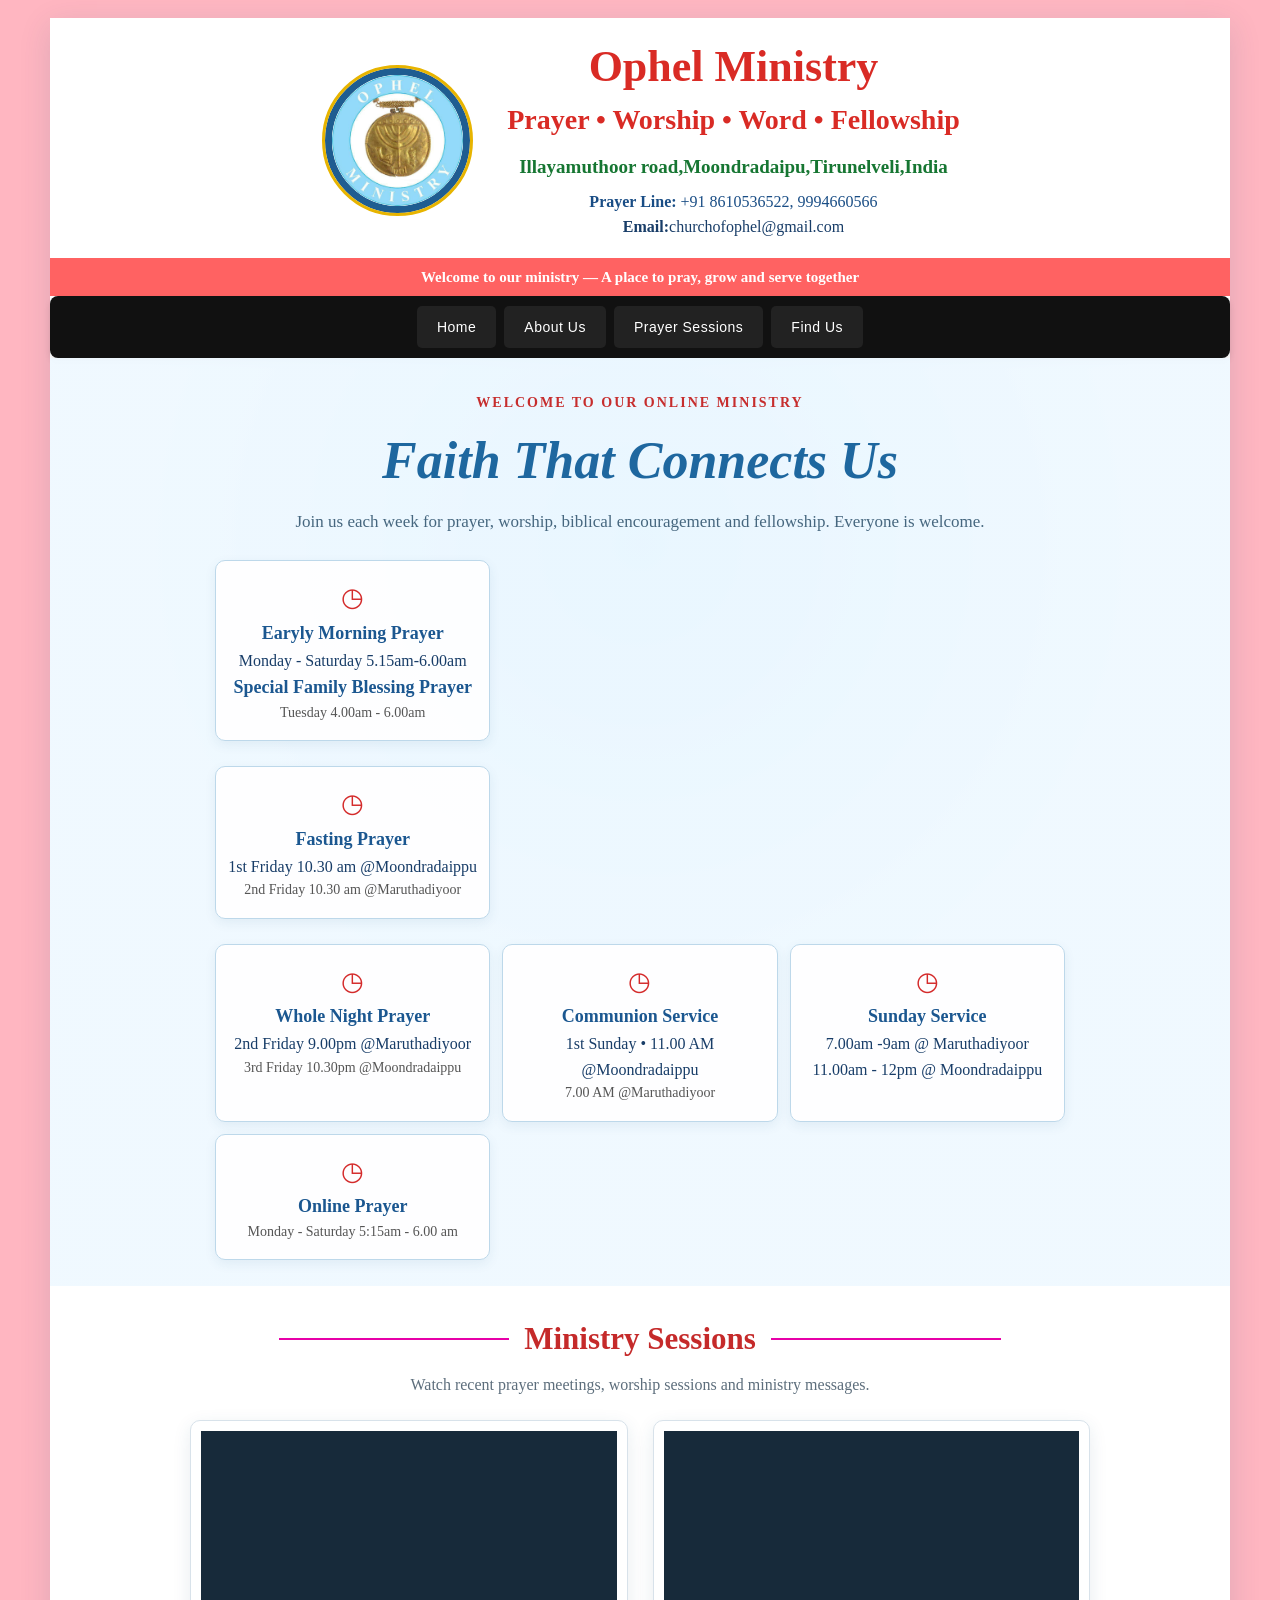
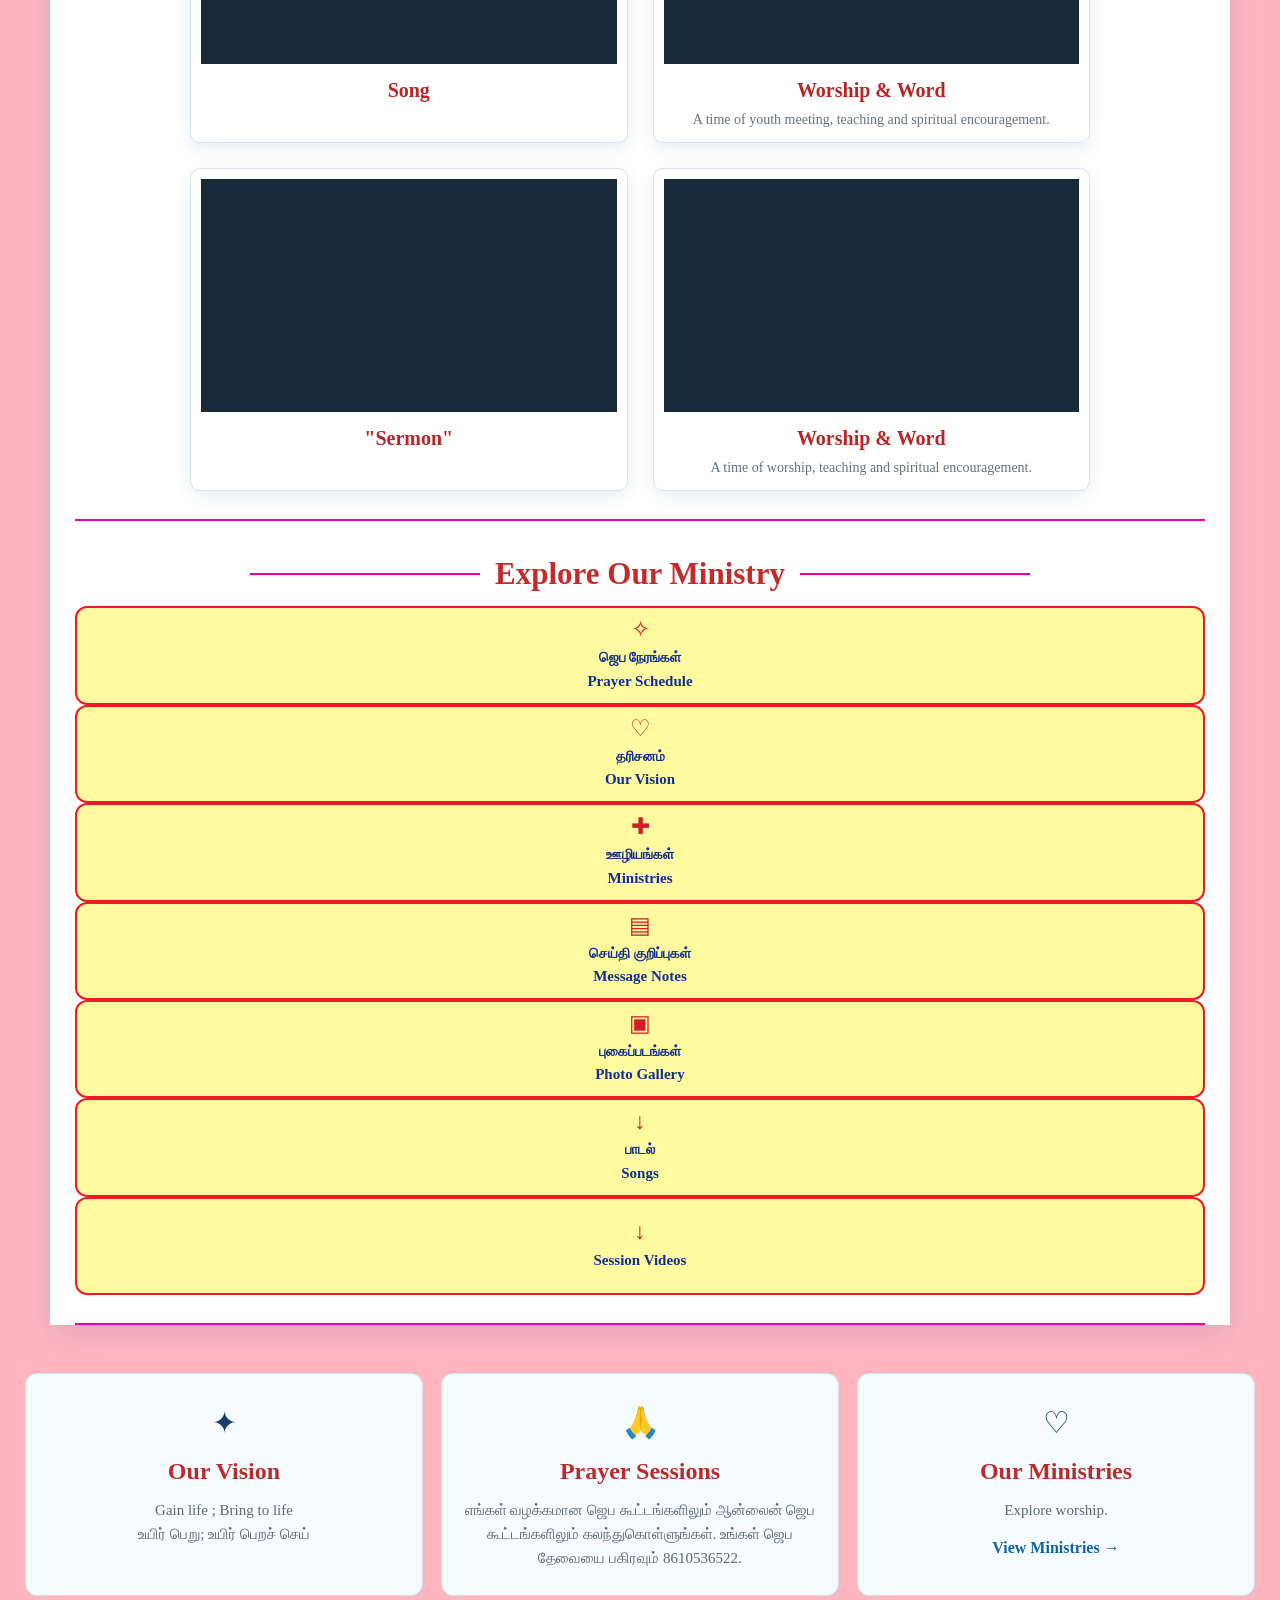
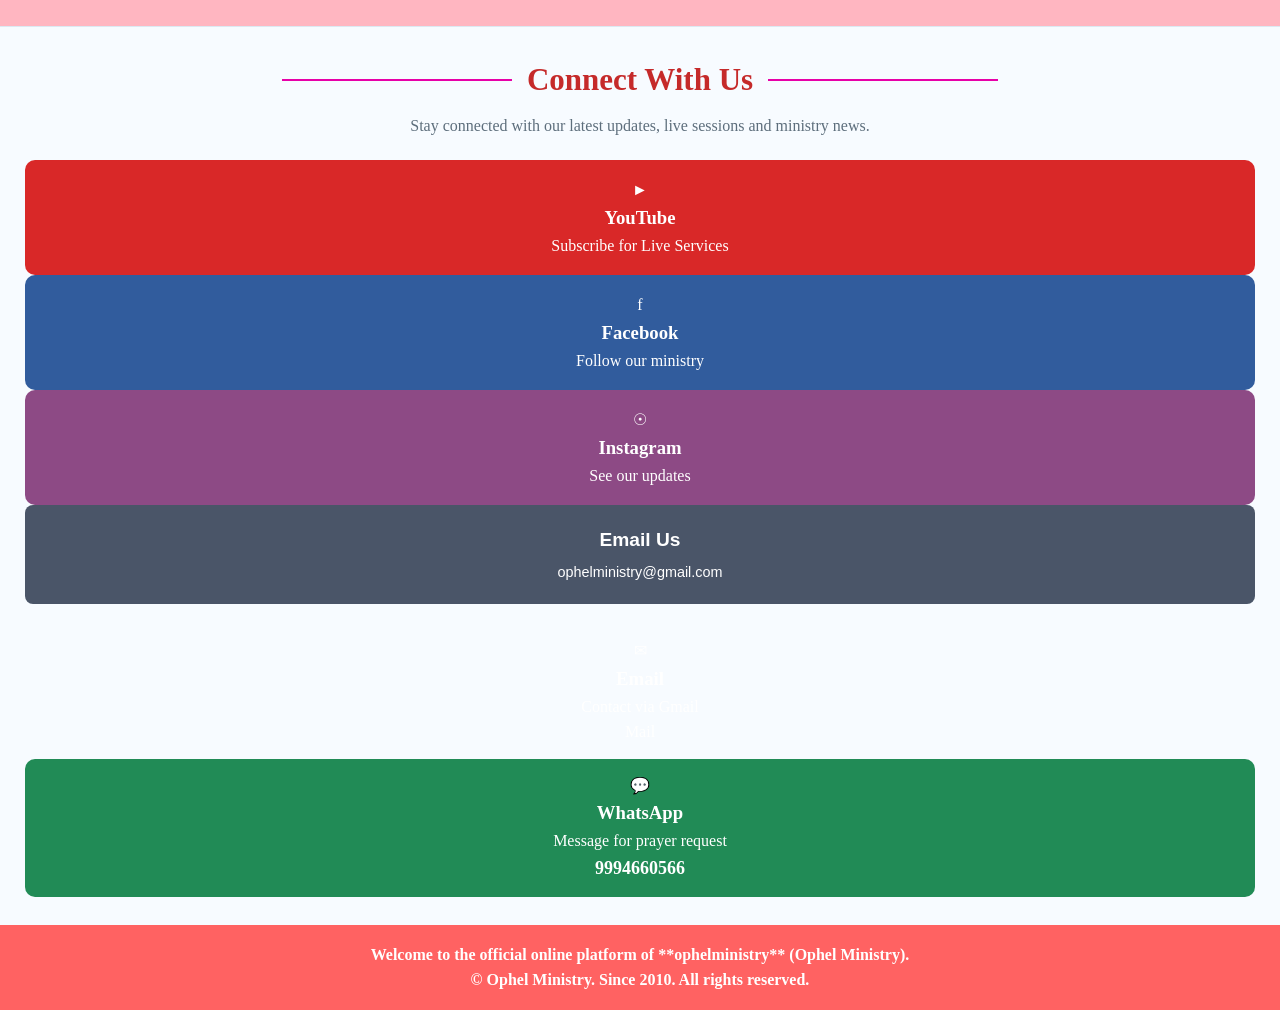
==== index.html @ d1f29869 "Update index.html" ====
<!DOCTYPE html>
<html lang="en">
  <head>
    <meta charset="UTF-8">
    <meta name="viewport" content="width=device-width, initial-scale=1.0">
    
    <!-- 1. The Search Title: Put your exact keywords here -->
    <title>Ophel Ministry </title>
    
    <!-- 2. The Description: Write out your keywords naturally for Google to read -->
    <meta name="description" content="Welcome to Ophel Ministry (ophelministry). Join our live prayer sessions, worship, and fellowship online or at Moondradaippu and Maruthadiyoor.">
    
    <!-- 3. The Target Keywords: Include all common search variations -->
    <meta name="keywords" content="ophelministry, ophel ministry, ophel-ministry, ophel church, moondradaippu prayer, maruthadiyoor church">
    
    <!-- Keep your original Google verification tag right here -->
    <meta name="google-site-verification" content="kRrOA31pUxFtUrR9cibhkzBXQK8uBaLMUB5Ua1nHGP4" />

  <link rel="stylesheet" href="style.css">
</head>

<body>
  <div class="site">

    <!-- HEADER -->
    <header class="header">
      <div class="brand-area">
     <div class="logo-wrap">
<a href="index.html">
    <img src="logo.jpg" alt="Ophel Ministry Logo" class="logo-img">
  </a>
</div>



        <div class="church-info">
          <h1>Ophel Ministry</h1>
          <h2>Prayer • Worship • Word • Fellowship</h2>
          <p class="address">Illayamuthoor road,Moondradaipu,Tirunelveli,India</p>
          <p class="contact">
            <strong>Prayer Line:</strong> +91 8610536522, 9994660566
            <p><strong>Email:</strong>churchofophel@gmail.com
          </p>
        </div>
      </div>

      <div class="welcome-bar">
        Welcome to our ministry — A place to pray, grow and serve together
      </div>
    </header>

    <!-- HERO -->
    <main>
      <nav style="display: flex; justify-content: center; align-items: center; background-color: #111; padding: 10px 0; border-radius: 8px; font-family: 'Segoe UI', Arial, sans-serif; box-shadow: 0 4px 6px rgba(0,0,0,0.1); flex-wrap: wrap; gap: 8px;">
    <a href="index.html" style="color: #fff; text-decoration: none; padding: 10px 20px; font-weight: 6px; border-radius: 5px; background-color: #222; transition: background 0.3s; font-size: 14px; letter-spacing: 0.5px;">Home</a>
    <a href="About.html" style="color: #fff; text-decoration: none; padding: 10px 20px; font-weight: 6px; border-radius: 5px; background-color: #222; transition: background 0.3s; font-size: 14px; letter-spacing: 0.5px;">About Us</a>
    <a href="prayer.html" style="color: #fff; text-decoration: none; padding: 10px 20px; font-weight: 6px; border-radius: 5px; background-color: #222; transition: background 0.3s; font-size: 14px; letter-spacing: 0.5px;">Prayer Sessions</a>
    <a href="Findus.html" style="color: #fff; text-decoration: none; padding: 10px 20px; font-weight: 6px; border-radius: 5px; background-color: #222; transition: background 0.3s; font-size: 14px; letter-spacing: 0.5px;">Find Us </a>
    
    
</nav>

      <section class="hero">
        <div class="hero-content">
          <p class="eyebrow">WELCOME TO OUR ONLINE MINISTRY</p>
          <h2>Faith That Connects Us</h2>
          <p>
            Join us each week for prayer, worship, biblical encouragement
            and fellowship. Everyone is welcome.
          </p>

          <div class="service-times" id="times">
            <div class="service-card">
              <span class="service-icon">◷</span>
              <strong>Earyly Morning Prayer</strong>
              <span>Monday - Saturday 5.15am-6.00am</span>
              <strong>Special Family Blessing Prayer</strong>
              <span>Tuesday 4.00am - 6.00am</span></div></div>
              <div class="service-times">
            <div class="service-card">
              <span class="service-icon">◷</span>
           <strong>Fasting Prayer</strong>
              <span>1st Friday 10.30 am @Moondradaippu</span>
              <span>2nd Friday 10.30 am @Maruthadiyoor</span></div></div>
            <div class="service-times">
            <div class="service-card">
              <span class="service-icon">◷</span>  
              <strong>Whole Night Prayer</strong><span>2nd Friday 9.00pm @Maruthadiyoor</span>
                <span>3rd Friday 10.30pm @Moondradaippu</span>
            </div>
            <div class="service-card">
              <span class="service-icon">◷</span>
              <strong>Communion Service </strong>
               <span>1st Sunday • 11.00  AM @Moondradaippu</span>
              <span> 7.00 AM @Maruthadiyoor</span>
            </div>
            <div class="service-card">
              <span class="service-icon">◷</span>
            <strong>Sunday Service </strong>
            <span>7.00am -9am @ Maruthadiyoor</span>
              <span>11.00am - 12pm @ Moondradaippu</span>
            <span class="service-icon"></span></div>

            <div class="service-card">
              <span class="service-icon">◷</span>
              <strong>Online Prayer</strong>
              <span>Monday - Saturday 5:15am - 6.00 am</span>
            </div>
          </div>
        </div>
      </section>

   <!--   
      <section class="feature-banner">
        <!-- Replace this box with your ministry banner/image -->
       <!-- <div class="banner-placeholder">
          <span>MINISTRY BANNER</span>
          <small>Licensed</small>
        </div>
      </section> 
    -->

   
<!-- VIDEO SECTION -->
<section class="section-block">
  <div class="section-heading">
    <span></span>
    <h2>Ministry Sessions</h2>
    <span></span>
  </div>

  <p class="section-intro">
    Watch recent prayer meetings, worship sessions and ministry messages.
  </p>

  <div class="video-grid">
        <article class="video-card">
      <div class="video-frame">
        <iframe width="560" height="315" src="https://www.youtube.com/embed/I3Rig-E8Qxo?si=de5Vy7xNCj0a4Quz" 
          title="YouTube video player" frameborder="0" allow="accelerometer; autoplay; clipboard-write; encrypted-media; gyroscope; picture-in-picture; web-share" 
          referrerpolicy="strict-origin-when-cross-origin"
          allowfullscreen>
    
          </iframe>
      </div>

     <h3>Song </h3>
        </article>
    <!-- VIDEO 1 (Placeholder) -->
  <!--  <article class="video-card">
      <div class="video-frame">
        <iframe
          src="https://www.youtube.com/embed/YOUR_VIDEO_ID_1"
          title="Latest Ministry Session"
          loading="lazy"
          allowfullscreen>
        </iframe>
      </div>
      <h3>Weekly Prayer Gathering</h3>
      <p>Watch the latest prayer and encouragement session.</p>
    </article>-->

    <!-- VIDEO 2 (YOUR SPECIFIC YOUTUBE VIDEO) -->
    <article class="video-card">
      <div class="video-frame">
        <iframe 
          src="https://www.youtube.com/embed/grsZUTeeQ48?si=Jx1pDRAHjArPvoT3"
          title="YouTube video player" 
          allow="accelerometer; autoplay; clipboard-write; encrypted-media; gyroscope; picture-in-picture; web-share" 
          referrerpolicy="strict-origin-when-cross-origin" 
          loading="lazy"
          allowfullscreen>
        </iframe>
      </div>
      <h3>Worship &amp; Word</h3>
      <p>A time of youth meeting, teaching and spiritual encouragement.</p>
    </article>
    <article class="video-card">
      <div class="video-frame">
        <iframe width="560" height="315" src="https://www.youtube.com/embed/RNi7v7Rjk0A?si=PXgkWeDAUR2raLsn" 
          title="YouTube video player" frameborder="0" allow="accelerometer; autoplay; clipboard-write; encrypted-media; gyroscope; picture-in-picture; web-share" 
          referrerpolicy="strict-origin-when-cross-origin" 
          allowfullscreen>
          
      </iframe>
      </div>
      <h3>"Sermon"</h3>
    </article>

    <!-- VIDEO 3 (Placeholder) -->
    <article class="video-card">
      <div class="video-frame">
        <iframe
          src="https://www.youtube.com/embed/YOUR_VIDEO_ID_2"
          title="Worship and Word Session"
          loading="lazy"
          allowfullscreen>
        </iframe>
      </div>
      <h3>Worship &amp; Word</h3>
      <p>A time of worship, teaching and spiritual encouragement.</p>
    </article>

  </div> <!-- End of video-grid -->
</section>


      <!-- QUICK LINKS -->
      <section class="quick-links-section">
        <div class="section-heading">
          <span></span>
          <h2>Explore Our Ministry</h2>
          <span></span>
        </div>

       <!-- <div class="quick-links">
          <a href="#messages" class="quick-link">
            <span class="link-icon">✦</span>
            <span class="tamil">வாராந்திர செய்திகள்</span>
            <strong>Weekly Messages</strong>
          </a>-->

          <a href="#times" class="quick-link">
            <span class="link-icon">✧</span>
            <span class="tamil">ஜெப நேரங்கள்</span>
            <strong>Prayer Schedule</strong>
          </a>

          <a href="#vision" class="quick-link">
            <span class="link-icon">♡</span>
            <span class="tamil">தரிசனம்</span>
            <strong>Our Vision</strong>
          </a>

          <a href="#ministries" class="quick-link">
            <span class="link-icon">✚</span>
            <span class="tamil">ஊழியங்கள்</span>
            <strong>Ministries</strong>
          </a>

          <!--<a href="#testimonies" class="quick-link">
            <span class="link-icon">★</span>
            <span class="tamil">சாட்சிகள்</span>
            <strong>Testimonies</strong>
          </a>-->

          <a href="notes.html" class="quick-link">
            <span class="link-icon">▤</span>
            <span class="tamil">செய்தி குறிப்புகள்</span>
            <strong>Message Notes</strong>
          </a>

          <!--<a href="#outreach" class="quick-link">
            <span class="link-icon">◉</span>
            <span class="tamil">வெளிச்சேவை</span>
            <strong>Outreach</strong>
          </a>-->

          <a href="#gallery" class="quick-link">
            <span class="link-icon">▣</span>
            <span class="tamil">புகைப்படங்கள்</span>
            <strong>Photo Gallery</strong>
          </a>

          <a href="songs.html" class="quick-link">
            <span class="link-icon">↓</span>
            <span class="tamil">பாடல்</span>
            <strong>Songs </strong>
          </a>

          <a href="videos.html" class="quick-link">
            <span class="link-icon">↓</span>
            <span class="tamil"></span>
            <strong>Session Videos</strong>
          </a>
        </div>
      </section>

      <!-- INFORMATION CARDS -->
      <section class="info-grid">

        <article id="vision" class="info-card">
          <div class="info-icon">✦</div>
          <h2>Our Vision</h2>
          <p>
            Gain life ;
Bring to life
          </p>
          <p>உயிர் பெறு; உயிர் பெறச் செய் </p>
          <!--<a href="#contact">Learn More →</a>-->
        </article>

        <article id="prayer" class="info-card">
          <div class="info-icon">🙏</div>
          <h2>Prayer Sessions</h2>
          <p>
            எங்கள் வழக்கமான ஜெப கூட்டங்களிலும் ஆன்லைன் ஜெப கூட்டங்களிலும் கலந்துகொள்ளுங்கள். உங்கள் ஜெப தேவையை பகிரவும் 8610536522.
          </p>
         <!-- <a href="#contact">Send Prayer Request →</a>-->
        </article>

        <article id="ministries" class="info-card">
          <div class="info-icon">♡</div>
          <h2>Our Ministries</h2>
          <p>
            Explore worship.
          </p>
          <a href="#contact">View Ministries →</a>
        </article>

      </section>

      <!-- SOCIAL MEDIA -->
      <section class="social-section" id="contact">
        <div class="section-heading">
          <span></span>
          <h2>Connect With Us</h2>
          <span></span>
        </div>

        <p class="section-intro">
          Stay connected with our latest updates, live sessions and ministry news.
        </p>

       


  
        <!-- Gmail Button Block -->
<!--<div class="social-links">
 <!--  <tr>
  <td align="center" bgcolor="#EA4335" style="border-radius: 8px; padding: 12px 15px;">
    CHANGE YOUR EMAIL HERE inside the href="mailto:..." -->
   <!-- <a href="ophelministry@://gmail.com" target="_blank" rel="noopener"  class="social gmail" >
     <span></span>
      <strong>Gmail</strong>
      <small>Connect with our id: ophelminsitry@gmail.com</small> 
      -->
          <!-- Email Envelope Symbol -->
          
       <!--  <div style="display: flex; flex-direction: row; justify-content: center; align-items: center; gap: 20px; flex-wrap: wrap; margin: 20px auto; max-width: 10000px;">
     <div class="social-links">
     <a href="http://www.youtube.com/@ophelchurch5186/" target="_blank" rel="noopener" class="social youtube">
    <span>▶</span>
    <strong>YouTube</strong>
    <small>Subscribe for Live Services</small>
  </a>
</div>
            <div class="social-links">
          <a href="https://www.facebook.com/share/19MY8LEw22/" target="_blank" rel="noopener" class="social facebook">
            <span>f</span>
            <strong>Facebook</strong>
            <small>Follow our ministry</small>
          </a>
  </div>
            
  <div class="social-links">
          <a href="https://www.instagram.com/" target="_blank" rel="noopener" class="social instagram">
            <span>◎</span>
            <strong>Instagram</strong>
            <small>See our updates</small>
          </a>
  </div>
           <div class="socila-links">
           <a href="mailto:ophelministry@gmail.com" style="display: inline-flex; align-items: center; gap: 8px; background-color: #D14836; color: white; padding: 12px 25px; border-radius: 5px; text-decoration: none; font-weight: bold;">
    <i class="fa-solid fa-envelope"></i> Mail
</a>
           </div>

           <div class="social-links">
          <a href="https://wa.me/9994660566" target="_blank" rel="noopener" class="social whatsapp">
            <span>◉</span>
            <strong>WhatsApp</strong>
            <small>Message for prayer request with 9994660566</small>
          </a>
        </div>-->
           <!-- SOCIAL MEDIA SECTION -->
<section class="social-links-section">
  <div class="social-grid-container">

    <!-- YOUTUBE -->
    <a href="http://www.youtube.com/@ophelchurch5186/" target="_blank" rel="noopener" class="social youtube"> 
      <div class="social-icon">&#9658;</div> <!-- Or replace with an SVG / FontAwesome icon -->
      <h3>YouTube</h3>
      <p>Subscribe for Live Services</p>
    </a>

    <!-- FACEBOOK -->
    <a href="https://www.facebook.com/share/19MY8LEw22/" target="_blank"  rel="noopener" class="social facebook">
      <div class="social-icon">f</div>
      <h3>Facebook</h3>
      <p>Follow our ministry</p>
    </a>

    <!-- INSTAGRAM -->
   <a href="https://www.instagram.com/" target="_blank" rel="noopener" class="social instagram">
      <div class="social-icon">&#9737;</div>
      <h3>Instagram</h3>
      <p>See our updates</p>
    </a>

    <!-- GMAIL -->
    <a href="mailto:ophelministry@gmail.com" style="display: block; background-color: #4A5568; color: #FFFFFF; text-align: center; padding: 20px; border-radius: 8px; margin-bottom: 20px; text-decoration: none; font-family: sans-serif;">
    <div style="font-weight: bold; font-size: 1.2rem; margin-bottom: 5px;">Email Us</div>
    <div style="font-size: 0.9rem;">ophelministry@gmail.com</div>
</a>

    <a href="https://www.ophelministry@gmail.com"  target="_blank" rel="noopener" class="social gmail">
      <div class="social-icon">&#9993;</div>
      <h3>Email</h3>
      <p>Contact via Gmail</p>
      <i class="fa-solid fa-envelope"></i> Mail
    </a>

    <!-- WHATSAPP -->
    <a href="https://wa.me/9994660566" target="_blank" rel="noopener" class="social whatsapp">
      <div class="social-icon">&#128172;</div>
      <h3>WhatsApp</h3>
      <p>Message for prayer request<br><strong>9994660566</strong></p>
    </a>

  </div>
</section>

    <!-- Paste your Facebook button code here -->
    <!-- Paste your Instagram button code here -->
    <!-- Paste your WhatsApp button code here -->
</div>

   
    </a>
 

      </section>
      
        

    </main>
<footer class="footer">
    <p>Welcome to the official online platform of **ophelministry** (Ophel Ministry).</p>
    <p>&copy; Ophel Ministry. Since 2010. All rights reserved.</p>
</footer>

  </div>
</body>
</html>
---- style.css ----
/* =========================================
   OPHEL MINISTRY WEBSITE
   Responsive CSS
   ========================================= */

* {
  box-sizing: border-box;
  margin: 0;
  padding: 0;
}

html {
  scroll-behavior: smooth;
}

body {
  font-family: Georgia, "Times New Roman", serif;
  background:  #FFB6C1;
  color: #183d68;
  line-height: 1.6;
}

a {
  text-decoration: none;
}

.site {
  width: min(1180px, 96%);
  margin: 18px auto;
  background: #ffffff;
  box-shadow: 0 8px 30px rgba(25, 76, 120, 0.14);
}

/* ---------- HEADER ---------- */

.header {
  background: #fff;
}

.brand-area {
  display: flex;
  align-items: center;
  justify-content: center;
  gap: 32px;
  padding: 24px 30px 18px;
}

.logo-wrap {
  flex: 0 0 155px;
  display: flex;
  justify-content: center;
}

.logo-placeholder {
  width: 145px;
  height: 145px;
  border-radius: 50%;
  border: 7px solid #1f5d91;
  outline: 3px solid #e7b400;
  background: linear-gradient(145deg, #eaf7ff, #ffffff);
  display: flex;
  align-items: center;
  justify-content: center;
  text-align: center;
  color: #1f5d91;
  font-size: 21px;
  font-weight: bold;
  line-height: 1.1;
}
/* =========================================
   LOGO RESIZING AND SHAPING
   ========================================= */

.logo-img {
  width: 145px;
  height: 145px;
  border-radius: 50%;
  border: 7px solid #1f5d91;
  outline: 3px solid #e7b400;
  object-fit: cover;
  display: block;
}

/* Keeps it small and clean on mobile phones */
@media (max-width: 850px) {
  .logo-img {
    width: 115px;
    height: 115px;
    border-width: 5px;
  }
}


.church-info {
  text-align: center;
}

.church-info h1 {
  color: #d92b25;
  font-size: clamp(28px, 4vw, 44px);
  line-height: 1.15;
  margin-bottom: 5px;
}

.church-info h2 {
  color: #d92b25;
  font-size: clamp(19px, 2.4vw, 28px);
  margin-bottom: 10px;
}

.address {
  color: #167632;
  font-size: 19px;
  font-weight: bold;
}

.contact {
  color: #194d85;
  font-size: 16px;
  margin-top: 6px;
}

.separator {
  padding: 0 10px;
  color: #c22b2b;
}

.welcome-bar {
  background: #ff6262;
  color: white;
  text-align: center;
  font-weight: bold;
  padding: 7px 12px;
  font-size: 15px;
}

/* ---------- HERO ---------- */

.hero {
  background:
    linear-gradient(rgba(238, 248, 255, 0.90), rgba(238, 248, 255, 0.90)),
    radial-gradient(circle at 50% 20%, #b9e5ff, transparent 55%);
  padding: 34px 24px 26px;
  text-align: center;
}

.hero-content {
  max-width: 950px;
  margin: auto;
}

.eyebrow {
  color: #c62d2d;
  font-size: 14px;
  font-weight: bold;
  letter-spacing: 2px;
}

.hero h2 {
  color: #1e679f;
  font-size: clamp(32px, 5vw, 52px);
  font-style: italic;
  margin: 4px 0 6px;
}

.hero-content > p:not(.eyebrow) {
  max-width: 700px;
  margin: auto;
  color: #46677f;
  font-size: 17px;
}

.service-times {
  display: grid;
  grid-template-columns: repeat(3, 1fr);
  max-width: 850px;
  margin: 25px auto 0;
  gap: 12px;
}

.service-card {
  background: rgba(255, 255, 255, 0.92);
  border: 1px solid #bdd8ea;
  border-radius: 10px;
  padding: 16px 10px;
  box-shadow: 0 4px 12px rgba(34, 90, 130, 0.08);
}

.service-card span {
  display: block;
}

.service-card strong {
  display: block;
  color: #1b5790;
  font-size: 18px;
}

.service-card span:last-child {
  color: #555;
  font-size: 14px;
}

.service-icon {
  color: #d42b2b;
  font-size: 26px;
}

/* ---------- BANNER ---------- */

.feature-banner {
  padding: 0 25px 25px;
}

.banner-placeholder {
  min-height: 300px;
  border: 4px solid #c3d900;
  outline: 2px solid #d800d8;
  background:
    linear-gradient(135deg, #276b8d, #9bd0dd 48%, #e4c477);
  display: flex;
  flex-direction: column;
  align-items: center;
  justify-content: center;
  color: white;
  text-shadow: 1px 2px 5px rgba(0, 0, 0, 0.5);
}

.banner-placeholder span {
  font-size: clamp(30px, 5vw, 54px);
  font-weight: bold;
}

.banner-placeholder small {
  font-size: 16px;
  margin-top: 5px;
}

/* ---------- COMMON SECTIONS ---------- */

.section-block,
.quick-links-section,
.social-section {
  padding: 28px 25px;
}

.section-heading {
  display: flex;
  align-items: center;
  justify-content: center;
  gap: 15px;
  margin-bottom: 8px;
}

.section-heading span {
  height: 2px;
  background: #e700a8;
  flex: 1;
  max-width: 230px;
}

.section-heading h2 {
  color: #c52a2a;
  text-align: center;
  font-size: clamp(23px, 3vw, 31px);
}

.section-intro {
  text-align: center;
  color: #5d6e7c;
  margin-bottom: 22px;
}

/* ---------- VIDEOS ---------- */

.video-grid {
  display: grid;
  grid-template-columns: repeat(2, minmax(0, 1fr));
  gap: 25px;
  max-width: 900px;
  margin: auto;
}

.video-card {
  background: #fff;
  border: 1px solid #d8e2ea;
  border-radius: 10px;
  padding: 10px;
  box-shadow: 0 5px 18px rgba(28, 74, 105, 0.10);
}

.video-frame {
  aspect-ratio: 16 / 9;
  overflow: hidden;
  background: #172a3a;
}

.video-frame iframe {
  width: 100%;
  height: 100%;
  border: 0;
}

.video-card h3 {
  color: #b72525;
  text-align: center;
  margin: 10px 0 3px;
  font-size: 20px;
}

.video-card p {
  text-align: center;
  color: #66727b;
  font-size: 14px;
}

/* ---------- QUICK LINKS ---------- */

.quick-links-section {
  border-top: 2px solid #f100b0;
  border-bottom: 2px solid #f100b0;
  margin: 0 25px;
  padding-left: 0;
  padding-right: 0;
}

.quick-links {
  display: grid;
  grid-template-columns: repeat(4, 1fr);
  gap: 10px;
  max-width: 1000px;
  margin: 20px auto 0;
}

.quick-link {
  min-height: 98px;
  border: 2px solid #ed1b24;
  border-radius: 12px;
  background: #fffaa0;
  color: #102f91;
  display: flex;
  align-items: center;
  justify-content: center;
  flex-direction: column;
  text-align: center;
  padding: 10px 5px;
  transition: transform 0.2s ease, box-shadow 0.2s ease, background 0.2s ease;
}

.quick-link:hover {
  transform: translateY(-3px);
  background: #fffed0;
  box-shadow: 0 7px 15px rgba(0, 0, 0, 0.12);
}

.link-icon {
  font-size: 23px;
  color: #d11f28;
  line-height: 1;
  margin-bottom: 5px;
}

.quick-link .tamil {
  font-family: "Noto Sans Tamil", "Latha", sans-serif;
  font-weight: bold;
  font-size: 14px;
}

.quick-link strong {
  font-size: 15px;
}

/* ---------- INFO CARDS ---------- */

.info-grid {
  display: grid;
  grid-template-columns: repeat(3, 1fr);
  gap: 18px;
  padding: 30px 25px;
}

.info-card {
  background: #f5fbff;
  border: 1px solid #c9dfef;
  border-radius: 12px;
  text-align: center;
  padding: 25px 18px;
}

.info-icon {
  font-size: 30px;
  margin-bottom: 5px;
}

.info-card h2 {
  color: #b92c2c;
  margin-bottom: 8px;
}

.info-card p {
  color: #5b6973;
  font-size: 15px;
}

.info-card a {
  display: inline-block;
  margin-top: 13px;
  color: #1264a0;
  font-weight: bold;
}

/* ---------- SOCIAL ---------- */

.social-section {
  background: #f7fbff;
  border-top: 1px solid #dce9f2;
}

.social-links {
  display: grid;
  grid-template-columns: repeat(4, 1fr);
  gap: 14px;
  max-width: 900px;
  margin: auto;
}

.social {
  min-height: 115px;
  border-radius: 10px;
  color: white;
  display: flex;
  align-items: center;
  justify-content: center;
  flex-direction: column;
  text-align: center;
  padding: 14px;
  transition: transform 0.2s ease;
}

.social:hover {
  transform: translateY(-4px);
}

.social span {
  font-size: 29px;
  font-weight: bold;
  line-height: 1;
}

.social strong {
  font-size: 18px;
  margin-top: 6px;
}

.social small {
  font-size: 12px;
  opacity: 0.95;
}

.youtube {
  background: #d92828;
}

.facebook {
  background: #315c9d;
}

.instagram {
  background: #8d4a85;
}

.whatsapp {
  background: #218b56;
}

/* ---------- FOOTER ---------- */

.footer {
  background: #ff6262;
  color: white;
  text-align: center;
  padding: 17px 15px;
  font-weight: bold;
}

.footer .copyright {
  margin-top: 8px;
  font-size: 12px;
  font-weight: normal;
}

/* =========================================
   TABLET
   ========================================= */

@media (max-width: 850px) {

  .brand-area {
    gap: 18px;
  }

  .logo-wrap {
    flex-basis: 120px;
  }

  .logo-placeholder {
    width: 115px;
    height: 115px;
    font-size: 17px;
  }

  .quick-links {
    grid-template-columns: repeat(3, 1fr);
  }

  .social-links {
    grid-template-columns: repeat(2, 1fr);
  }

  .info-grid {
    grid-template-columns: 1fr;
  }
}

/* =========================================
   MOBILE
   ========================================= */

@media (max-width: 600px) {

  body {
    background: #ffffff;
  }

  .site {
    width: 100%;
    margin: 0;
    box-shadow: none;
  }

  .brand-area {
    flex-direction: column;
    padding: 22px 14px 15px;
  }

  .logo-wrap {
    flex-basis: auto;
  }

  .logo-placeholder {
    width: 110px;
    height: 110px;
  }

  .church-info h1 {
    font-size: 28px;
  }

  .church-info h2 {
    font-size: 18px;
  }

  .address,
  .contact {
    font-size: 14px;
  }

  .separator {
    display: none;
  }

  .contact strong:first-child::after {
    content: "";
  }

  .welcome-bar {
    font-size: 13px;
    padding: 8px 10px;
  }

  .hero {
    padding: 28px 15px 22px;
  }

  .hero h2 {
    font-size: 34px;
  }

  .hero-content > p:not(.eyebrow) {
    font-size: 15px;
  }

  .service-times {
    grid-template-columns: 1fr;
    max-width: 350px;
  }

  .feature-banner {
    padding: 0 14px 22px;
  }

  .banner-placeholder {
    min-height: 220px;
  }

  .section-block,
  .quick-links-section,
  .social-section {
    padding-left: 14px;
    padding-right: 14px;
  }

  .section-heading span {
    max-width: 50px;
  }

  .section-heading h2 {
    font-size: 22px;
  }

  .video-grid {
    grid-template-columns: 1fr;
  }

  .quick-links-section {
    margin: 0 14px;
  }

  .quick-links {
    grid-template-columns: repeat(2, 1fr);
    gap: 8px;
  }

  .quick-link {
    min-height: 90px;
  }

  .quick-link .tamil {
    font-size: 12px;
  }

  .quick-link strong {
    font-size: 13px;
  }

  .info-grid {
    padding: 22px 14px;
  }

  .social-links {
    grid-template-columns: 1fr 1fr;
  }

  .footer {
    font-size: 14px;
  }
}

@media (max-width: 360px) {

  .quick-links,
  .social-links {
    grid-template-columns: 1fr;
  }

  .banner-placeholder {
    min-height: 180px;
  }
}
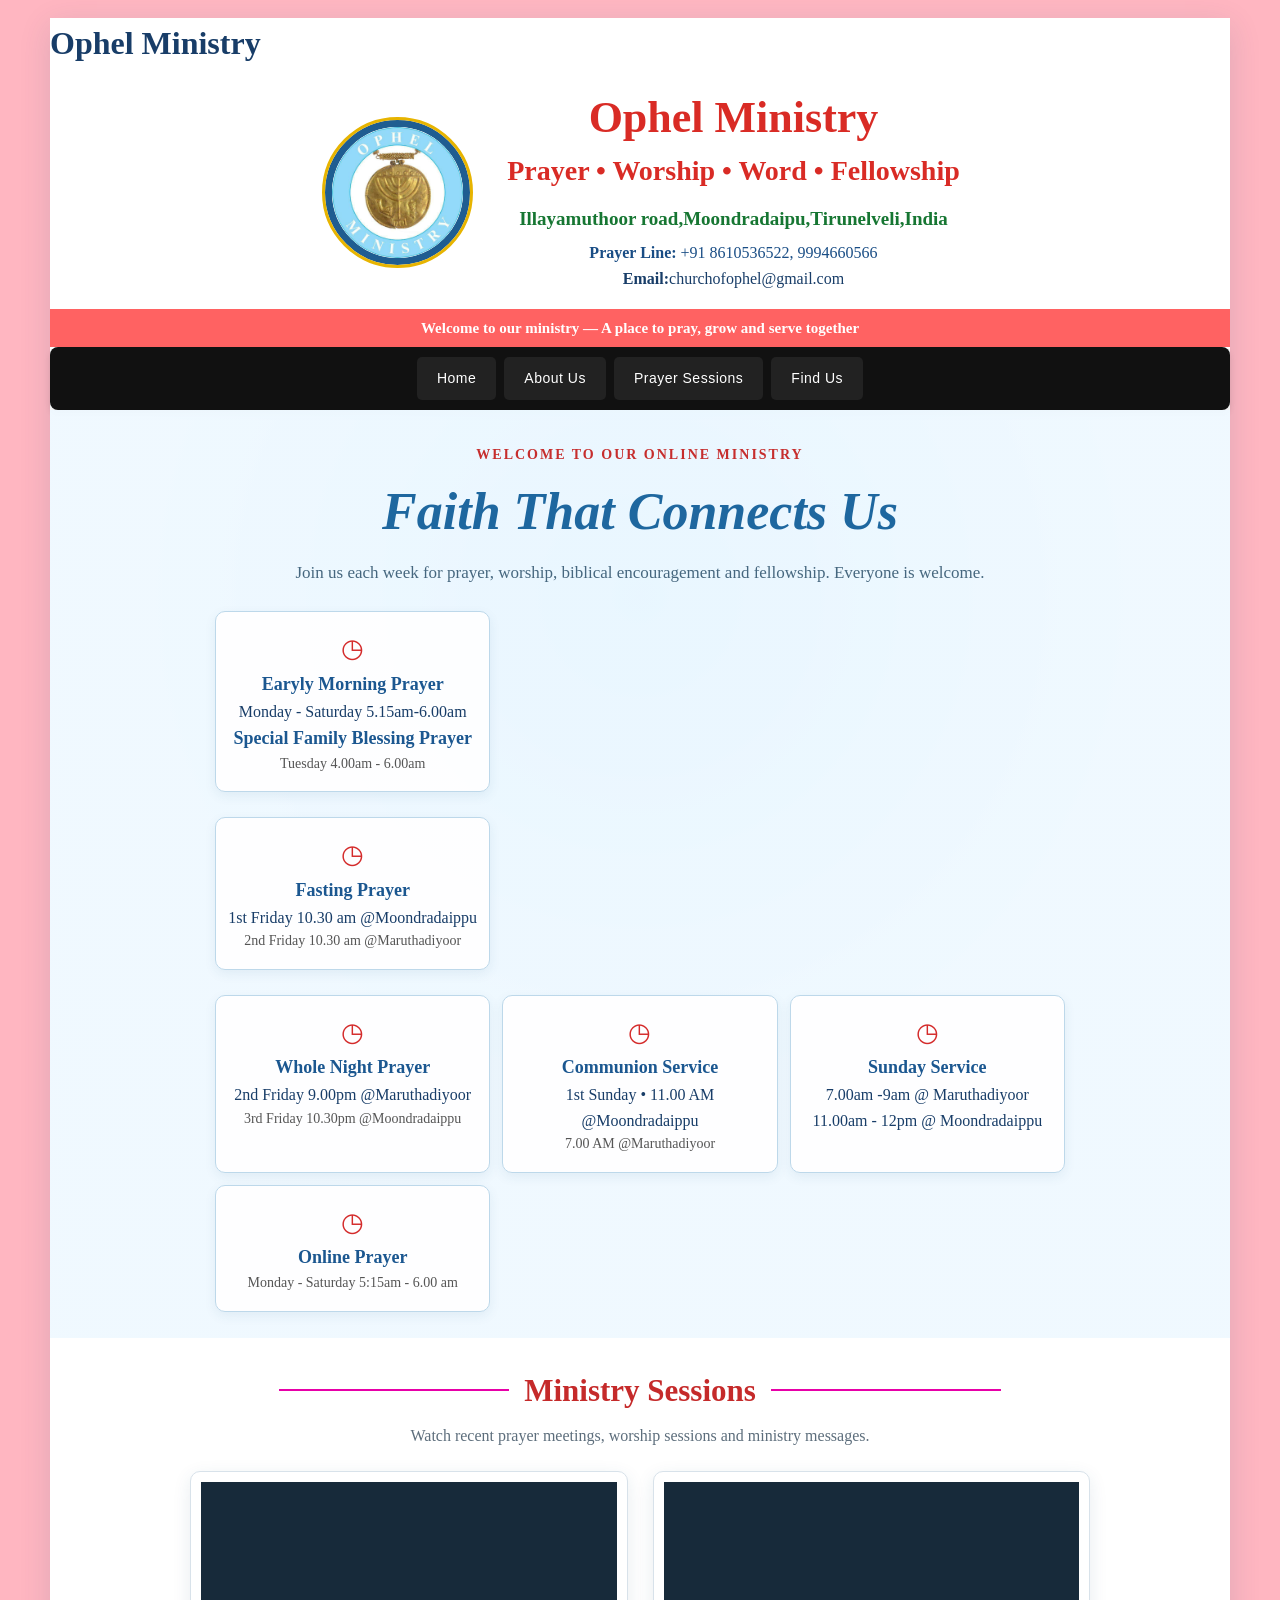
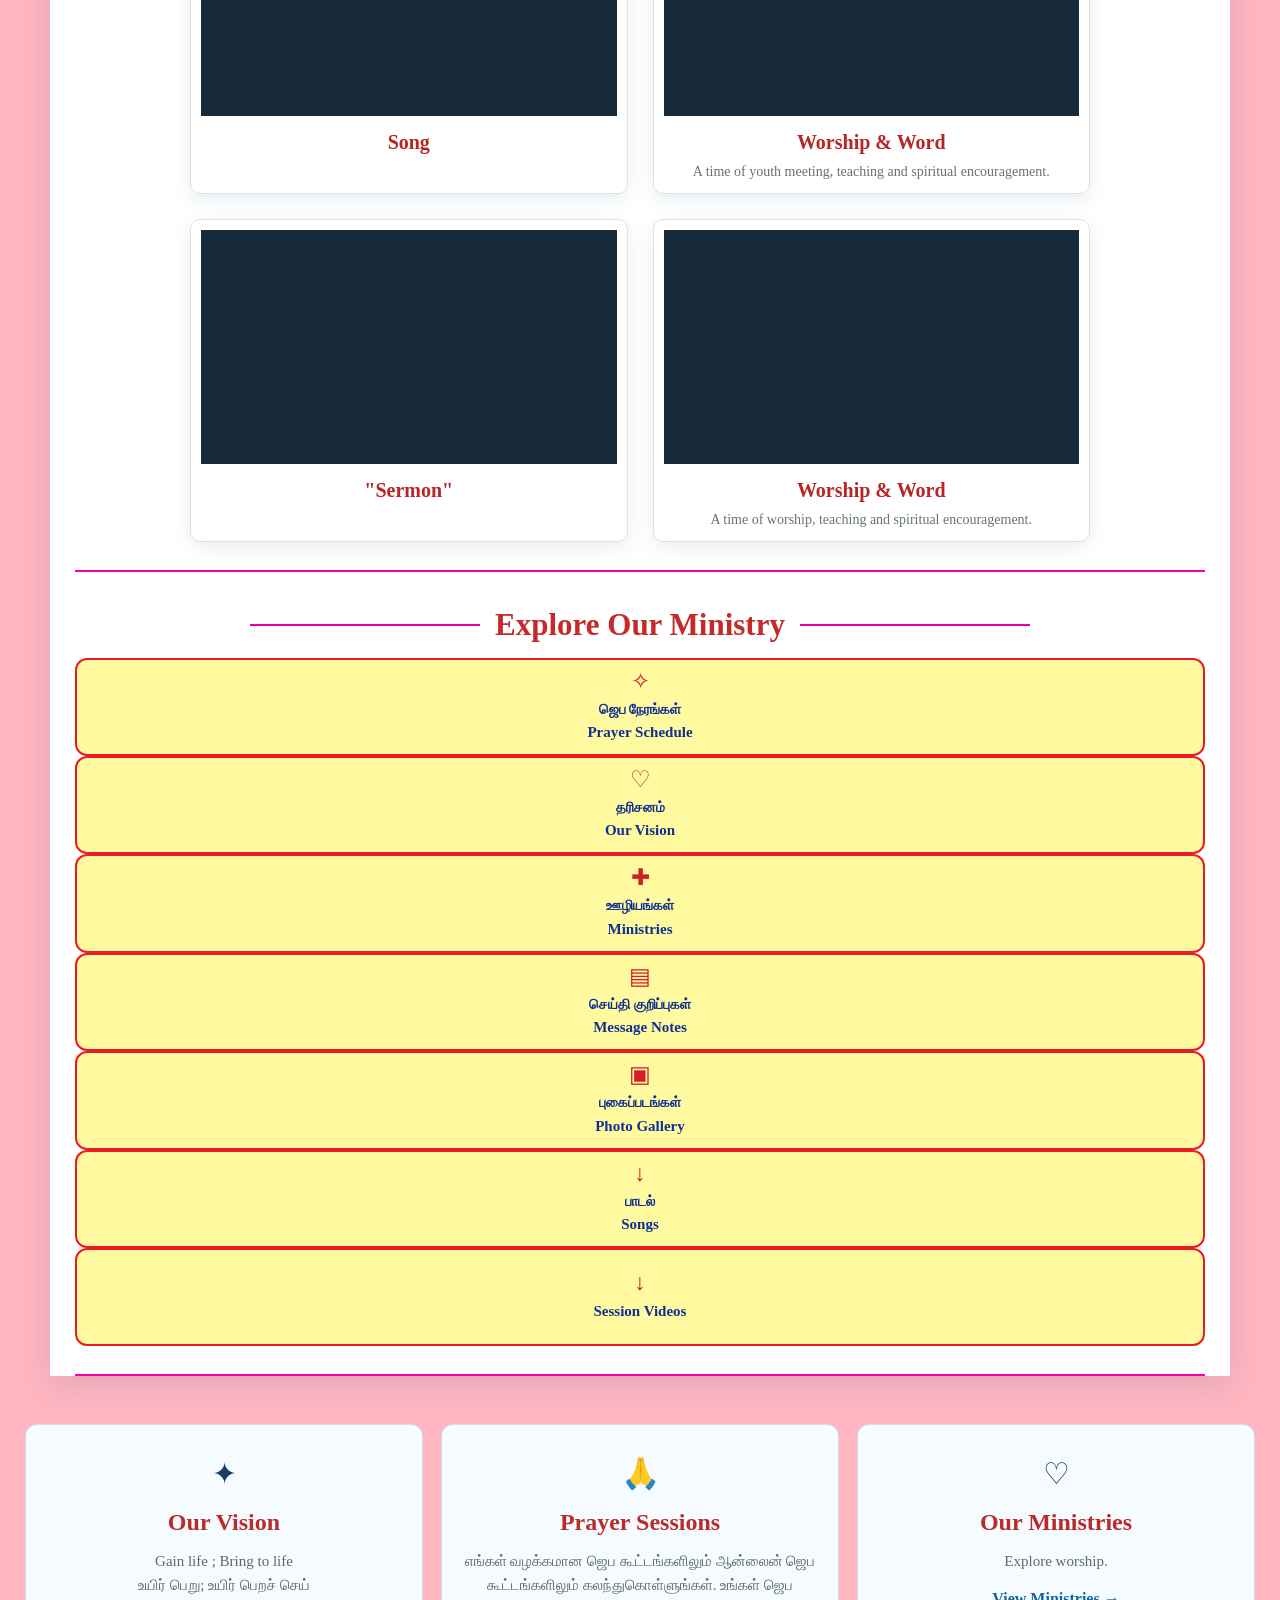
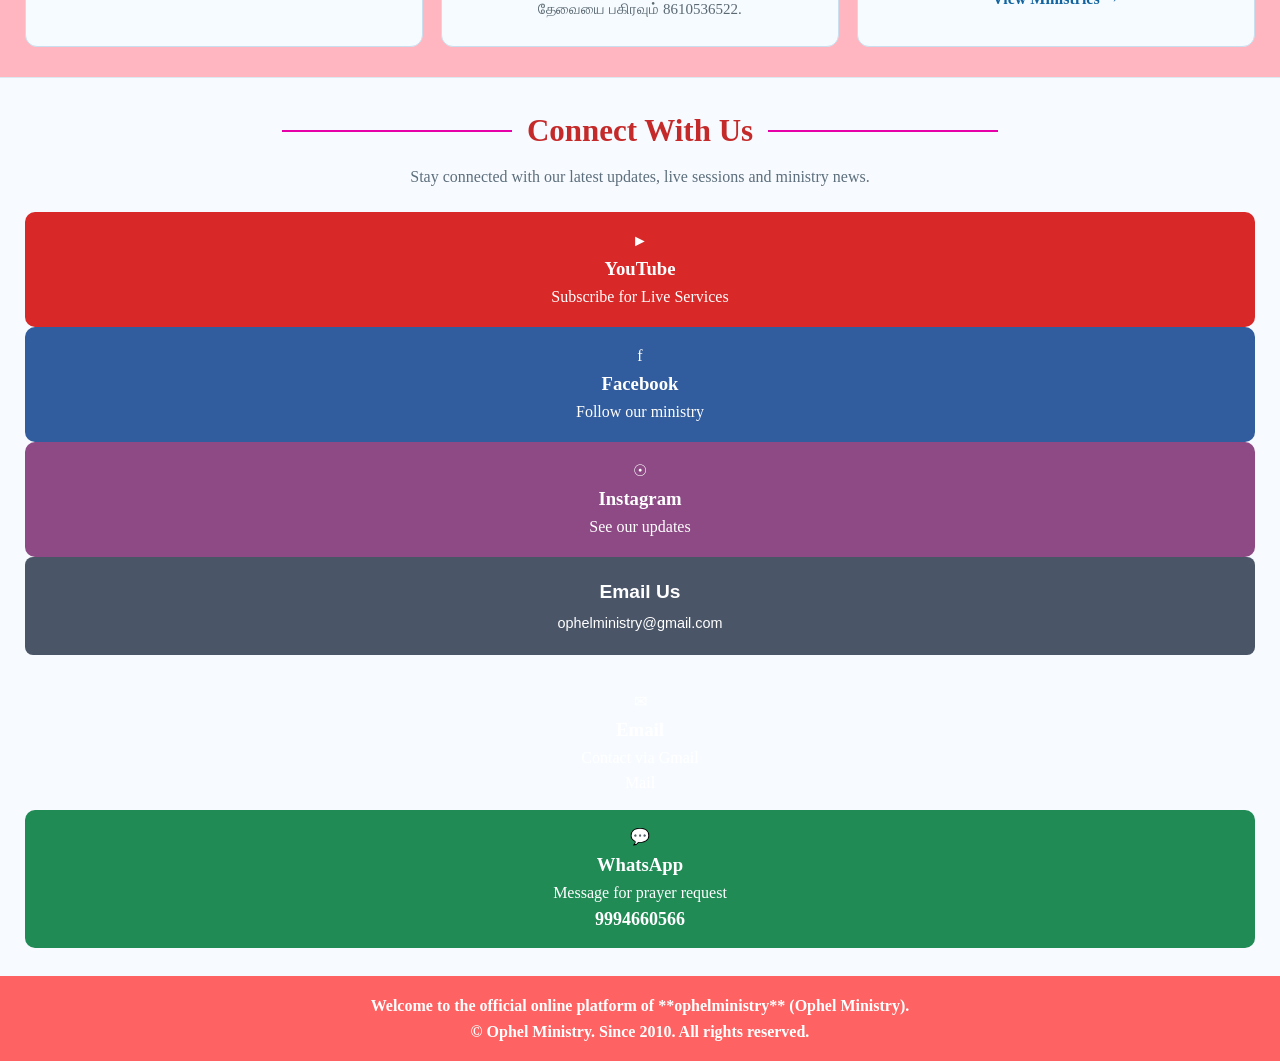
==== commit bde69592: "Update index.html" ====
--- a/index.html
+++ b/index.html
@@ -1,6 +1,6 @@
 <!DOCTYPE html>
 <html lang="en">
-  <head>
+<!--  <head>
     <meta charset="UTF-8">
     <meta name="viewport" content="width=device-width, initial-scale=1.0">
     
@@ -8,19 +8,31 @@
     <title>Ophel Ministry </title>
     
     <!-- 2. The Description: Write out your keywords naturally for Google to read -->
-    <meta name="description" content="Welcome to Ophel Ministry (ophelministry). Join our live prayer sessions, worship, and fellowship online or at Moondradaippu and Maruthadiyoor.">
+  <!--  <meta name="description" content="Welcome to Ophel Ministry (ophelministry). Join our live prayer sessions, worship, and fellowship online or at Moondradaippu and Maruthadiyoor.">
     
     <!-- 3. The Target Keywords: Include all common search variations -->
-    <meta name="keywords" content="ophelministry, ophel ministry, ophel-ministry, ophel church, moondradaippu prayer, maruthadiyoor church">
+   <!-- <meta name="keywords" content="ophelministry, ophel ministry, ophel-ministry, ophel church, moondradaippu prayer, maruthadiyoor church">
     
     <!-- Keep your original Google verification tag right here -->
-    <meta name="google-site-verification" content="kRrOA31pUxFtUrR9cibhkzBXQK8uBaLMUB5Ua1nHGP4" />
+    <!--<meta name="google-site-verification" content="kRrOA31pUxFtUrR9cibhkzBXQK8uBaLMUB5Ua1nHGP4" />
 
   <link rel="stylesheet" href="style.css">
+</head>-->
+<head>
+    <meta charset="UTF-8">
+    <meta name="viewport" content="width=device-width, initial-scale=1.0">
+    
+    <!-- THE MOST IMPORTANT TAGS FOR NAME SEARCH -->
+    <title>Ophel Ministry | Gain life; Bring to life</title>
+    <meta name="description" content="Welcome to Ophel Ministry website. Join our weekly prayer gatherings, worship sessions, youth meetings, and spiritual encouragement messages.">
+    <meta name="keywords" content="ophelministry, ophel ministry, ophel-ministry, prayer sessions, worship, ministry website">
+     <meta name="google-site-verification" content="kRrOA31pUxFtUrR9cibhkzBXQK8uBaLMUB5Ua1nHGP4" />
+    <link rel="stylesheet" href="style.css">
 </head>
 
 <body>
   <div class="site">
+<h1>Ophel Ministry</h1>
 
     <!-- HEADER -->
     <header class="header">
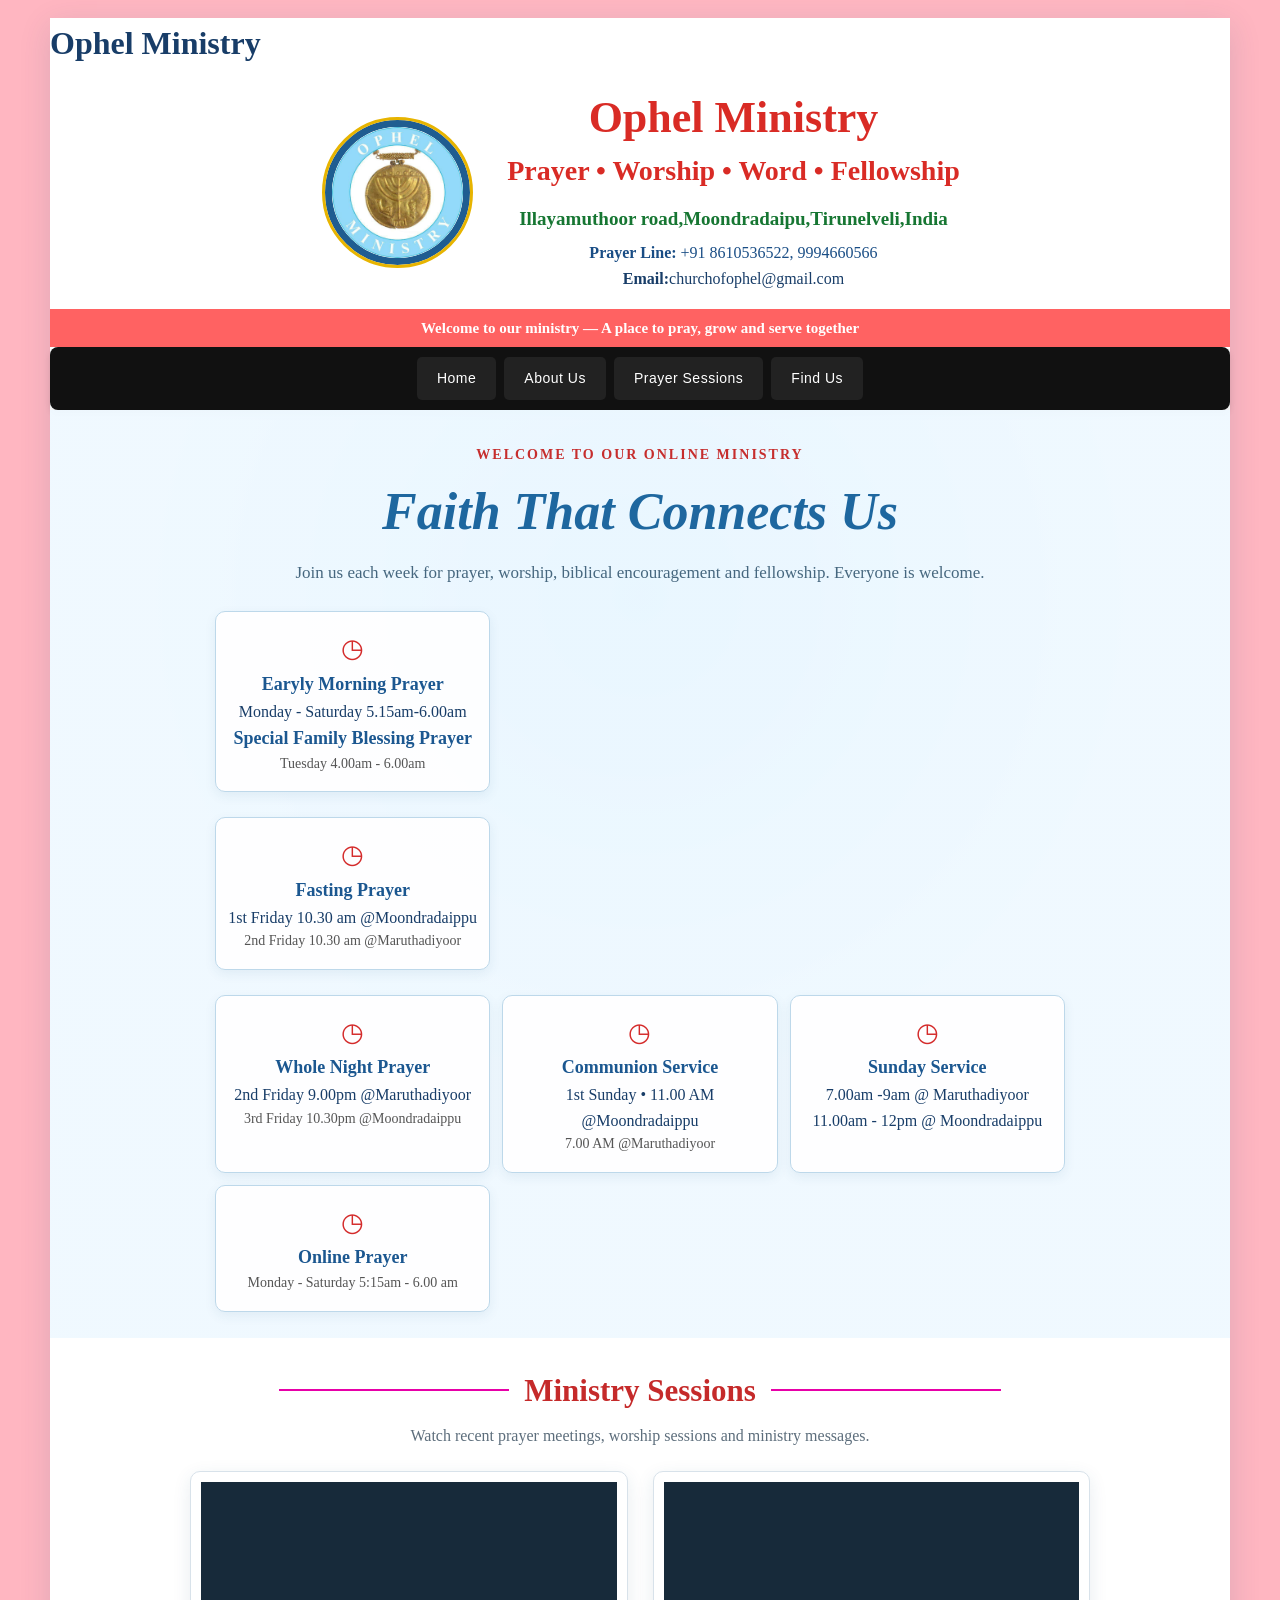
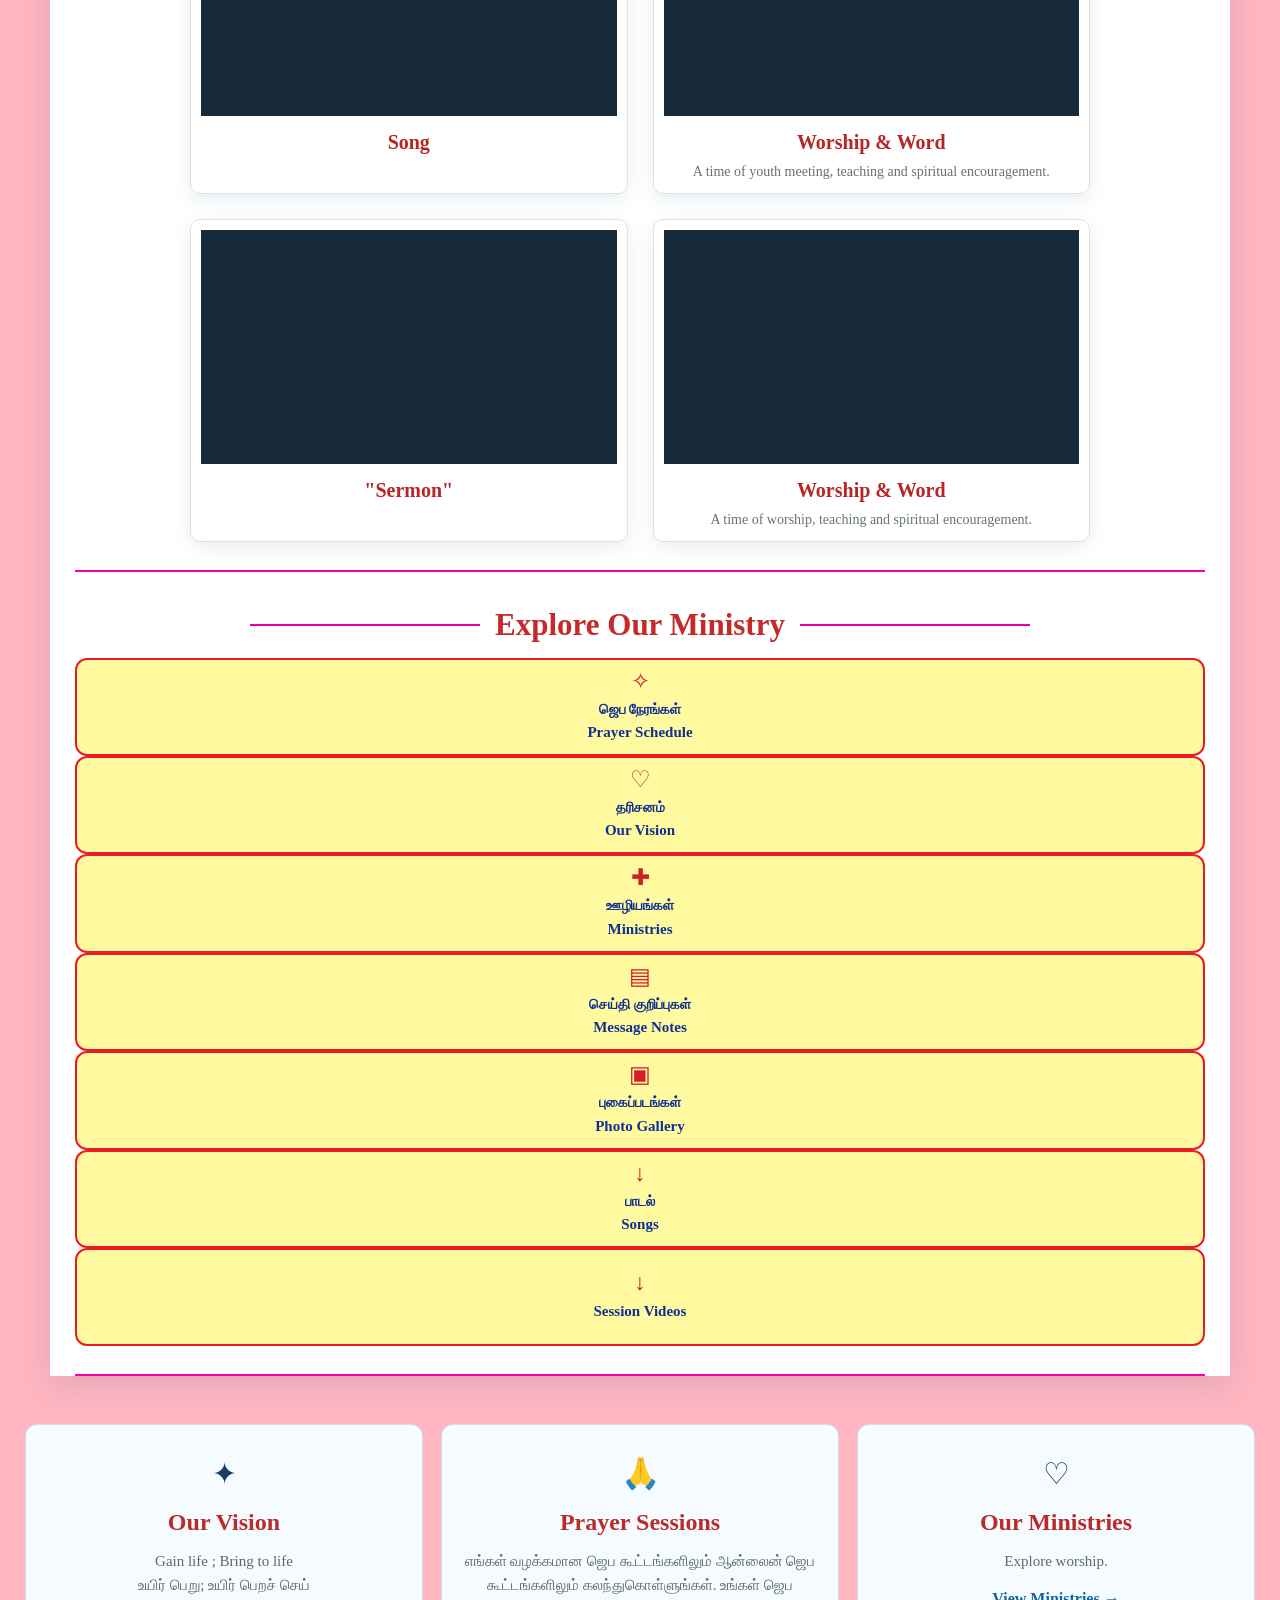
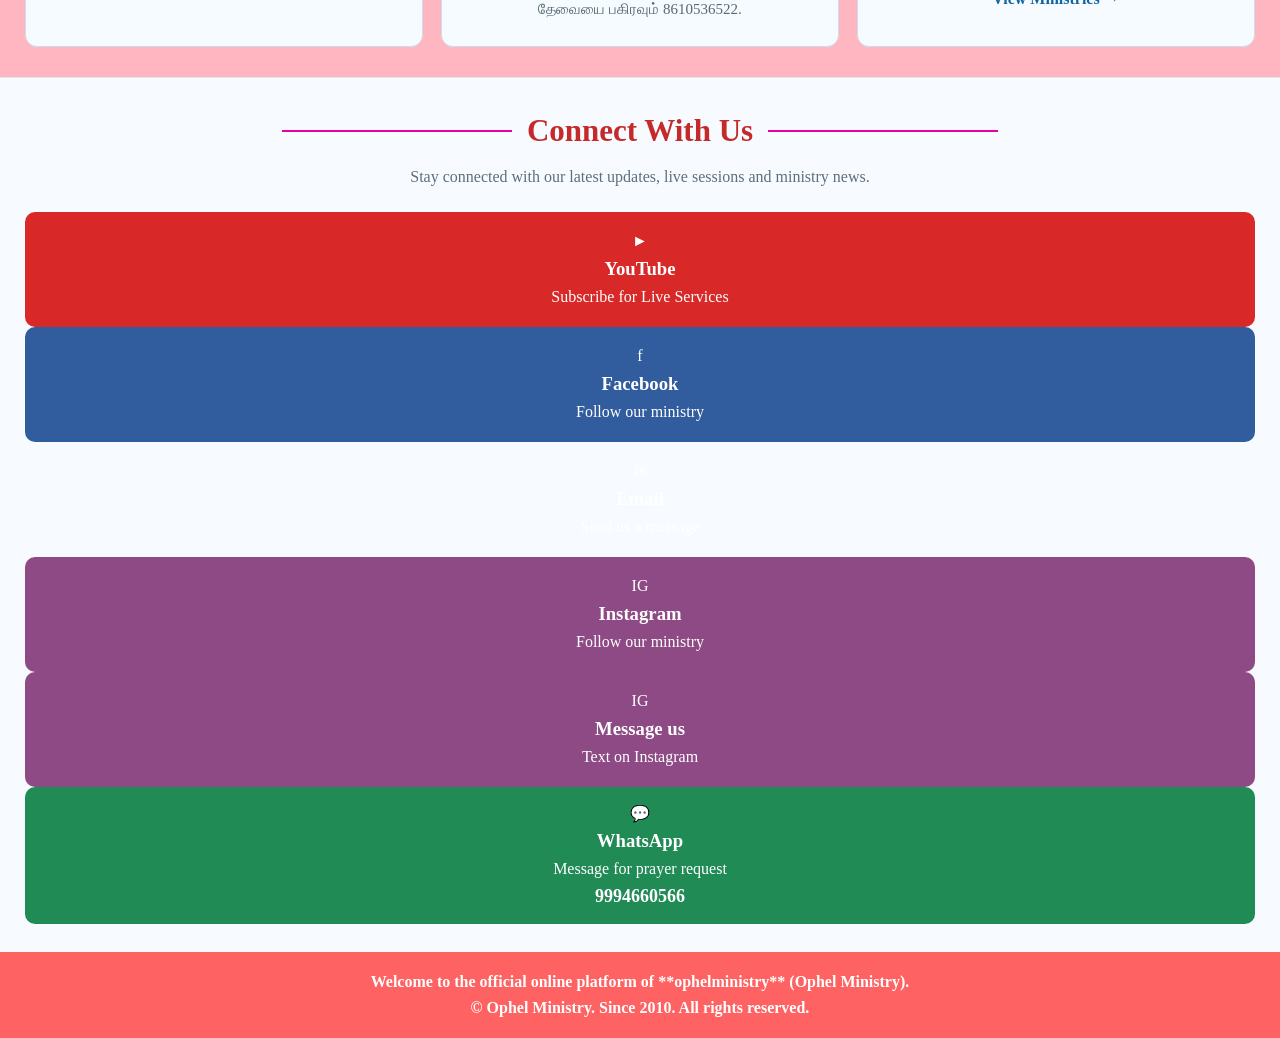
==== commit 10dddcfe: "Update index.html" ====
--- a/index.html
+++ b/index.html
@@ -6,7 +6,35 @@
     
     <!-- 1. The Search Title: Put your exact keywords here -->
     <title>Ophel Ministry </title>
-    
+    <title>Ophel Ministry | Prayer, Worship </title>
+<meta name="description" content="Ophel Ministry is a Christian ministry in Tamil Nadu, India, offering weekly prayer gatherings, worship sessions, youth meetings and spiritual encouragement messages.">
+
+<!-- Profile icon (favicon) -->
+<link rel="icon" type="image/png" sizes="32x32" href="/favicon-32.png">
+<link rel="icon" type="image/png" sizes="192x192" href="/favicon-192.png">
+<link rel="apple-touch-icon" href="/apple-touch-icon.png">
+
+<!-- When your link is shared on WhatsApp, Facebook, etc. -->
+<meta property="og:title" content="Ophel Ministry">
+<meta property="og:description" content="Weekly prayer, worship, youth meetings and encouragement messages.">
+<meta property="og:image" content="https://ophel-ministry.com/profile.jpg">
+<meta property="og:url" content="https://ophel-ministry.com">
+<meta property="og:type" content="website">
+
+<!-- Helps Google know exactly who you are -->
+<script type="application/ld+json">
+{
+  "@context": "https://schema.org",
+  "@type": "Organization",
+  "name": "Ophel Ministry",
+  "url": "https://ophel-ministry.com",
+  "logo": "https://ophel-ministry.com/favicon-192.png",
+  "sameAs": [
+    "https://www.facebook.com/share/19MY8LEw22/",
+    "https://www.instagram.com/YOUR_INSTAGRAM_USERNAME/"
+  ]
+}
+</script>
     <!-- 2. The Description: Write out your keywords naturally for Google to read -->
   <!--  <meta name="description" content="Welcome to Ophel Ministry (ophelministry). Join our live prayer sessions, worship, and fellowship online or at Moondradaippu and Maruthadiyoor.">
     
@@ -404,25 +432,31 @@
       <p>Follow our ministry</p>
     </a>
 
-    <!-- INSTAGRAM -->
-   <a href="https://www.instagram.com/" target="_blank" rel="noopener" class="social instagram">
-      <div class="social-icon">&#9737;</div>
-      <h3>Instagram</h3>
-      <p>See our updates</p>
-    </a>
-
-    <!-- GMAIL -->
-    <a href="mailto:ophelministry@gmail.com" style="display: block; background-color: #4A5568; color: #FFFFFF; text-align: center; padding: 20px; border-radius: 8px; margin-bottom: 20px; text-decoration: none; font-family: sans-serif;">
-    <div style="font-weight: bold; font-size: 1.2rem; margin-bottom: 5px;">Email Us</div>
-    <div style="font-size: 0.9rem;">ophelministry@gmail.com</div>
+  <!-- EMAIL -->
+<a href="mailto:ophelministry@gmail.com?subject=Hello%20Ophel%20Ministry&body=Hello%2C%20I%20would%20like%20to%20connect%20with%20you."
+   class="social email">
+  <div class="social-icon">✉</div>
+  <h3>Email</h3>
+  <p>Send us a message</p>
 </a>
 
-    <a href="https://www.ophelministry@gmail.com"  target="_blank" rel="noopener" class="social gmail">
-      <div class="social-icon">&#9993;</div>
-      <h3>Email</h3>
-      <p>Contact via Gmail</p>
-      <i class="fa-solid fa-envelope"></i> Mail
-    </a>
+<!-- INSTAGRAM PROFILE -->
+<a href="https://www.instagram.com/ophel_church/"
+   target="_blank" rel="noopener"
+   class="social instagram">
+  <div class="social-icon">IG</div>
+  <h3>Instagram</h3>
+  <p>Follow our ministry</p>
+</a>
+
+<!-- INSTAGRAM DIRECT MESSAGE -->
+<a href="https://ig.me/m/ophel_church"
+   target="_blank" rel="noopener"
+   class="social instagram">
+  <div class="social-icon">IG</div>
+  <h3>Message us</h3>
+  <p>Text on Instagram</p>
+</a>
 
     <!-- WHATSAPP -->
     <a href="https://wa.me/9994660566" target="_blank" rel="noopener" class="social whatsapp">
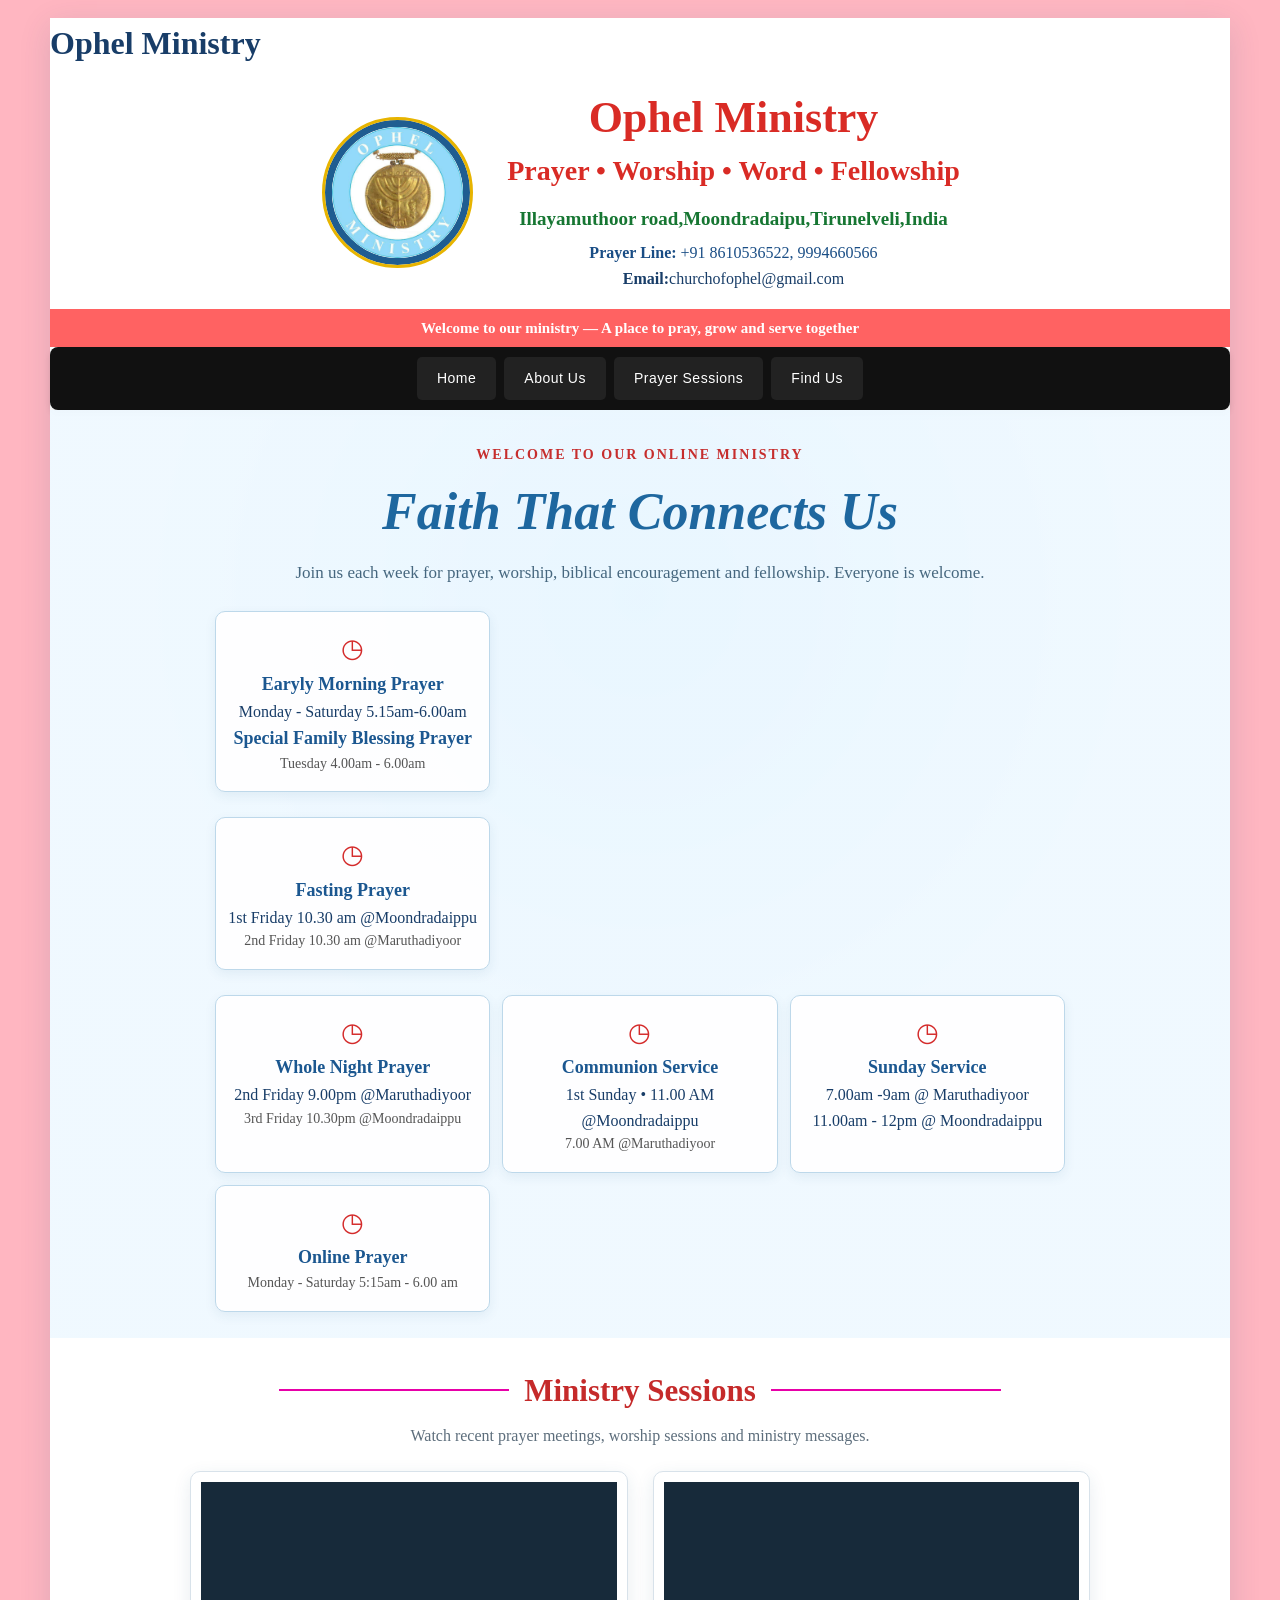
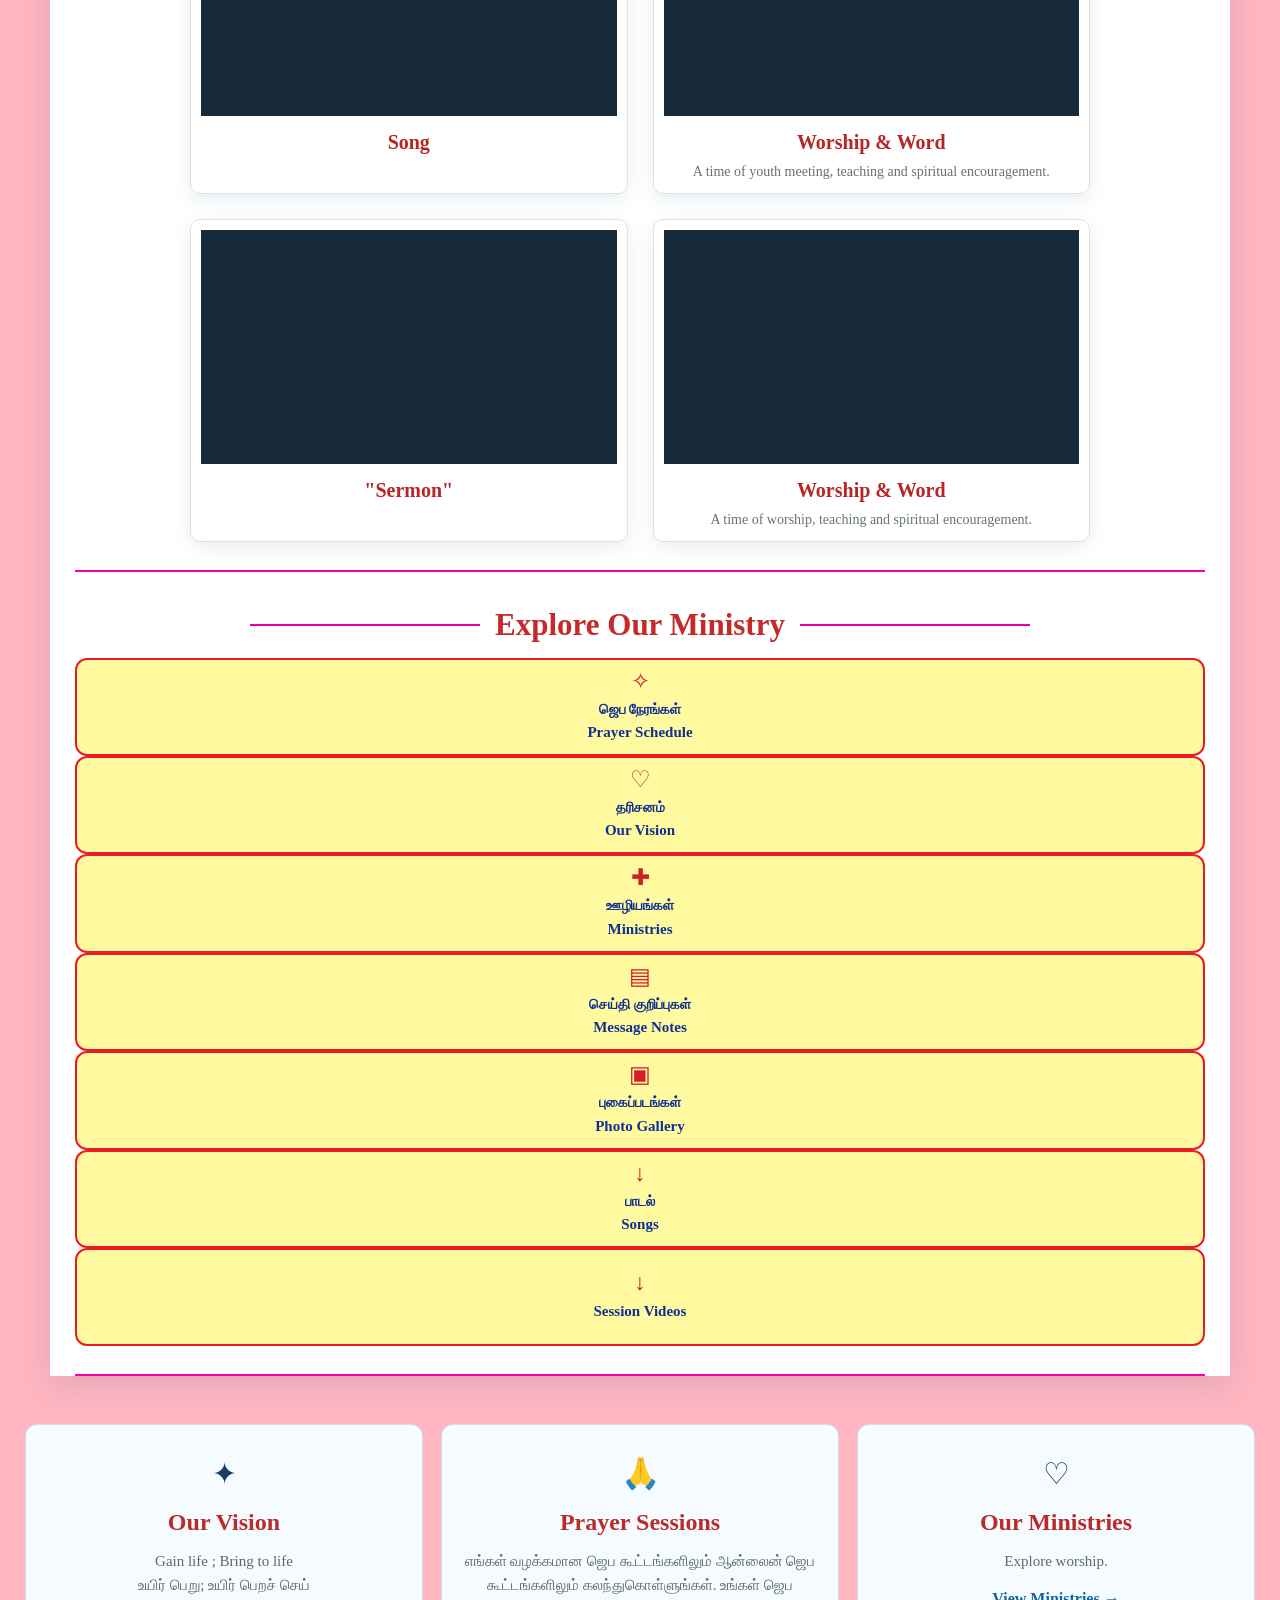
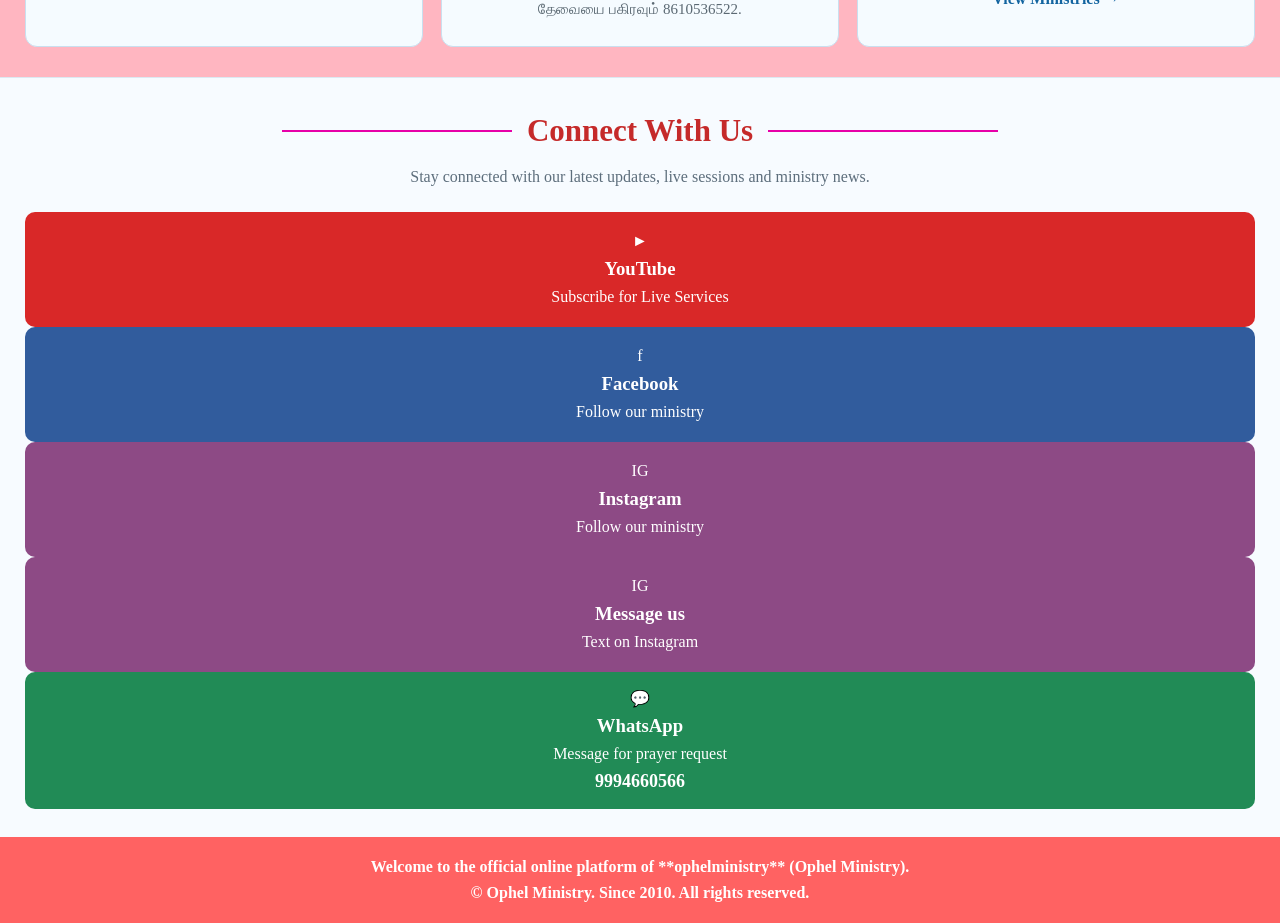
==== commit 47db6433: "Update index.html" ====
--- a/index.html
+++ b/index.html
@@ -432,13 +432,13 @@
       <p>Follow our ministry</p>
     </a>
 
-  <!-- EMAIL -->
-<a href="mailto:ophelministry@gmail.com?subject=Hello%20Ophel%20Ministry&body=Hello%2C%20I%20would%20like%20to%20connect%20with%20you."
+<!--  <!-- EMAIL -->
+<!--<a href="mailto:ophelministry@gmail.com?subject=Hello%20Ophel%20Ministry&body=Hello%2C%20I%20would%20like%20to%20connect%20with%20you."
    class="social email">
   <div class="social-icon">✉</div>
   <h3>Email</h3>
-  <p>Send us a message</p>
-</a>
+  <p>Send us a message</p>-->
+
 
 <!-- INSTAGRAM PROFILE -->
 <a href="https://www.instagram.com/ophel_church/"
